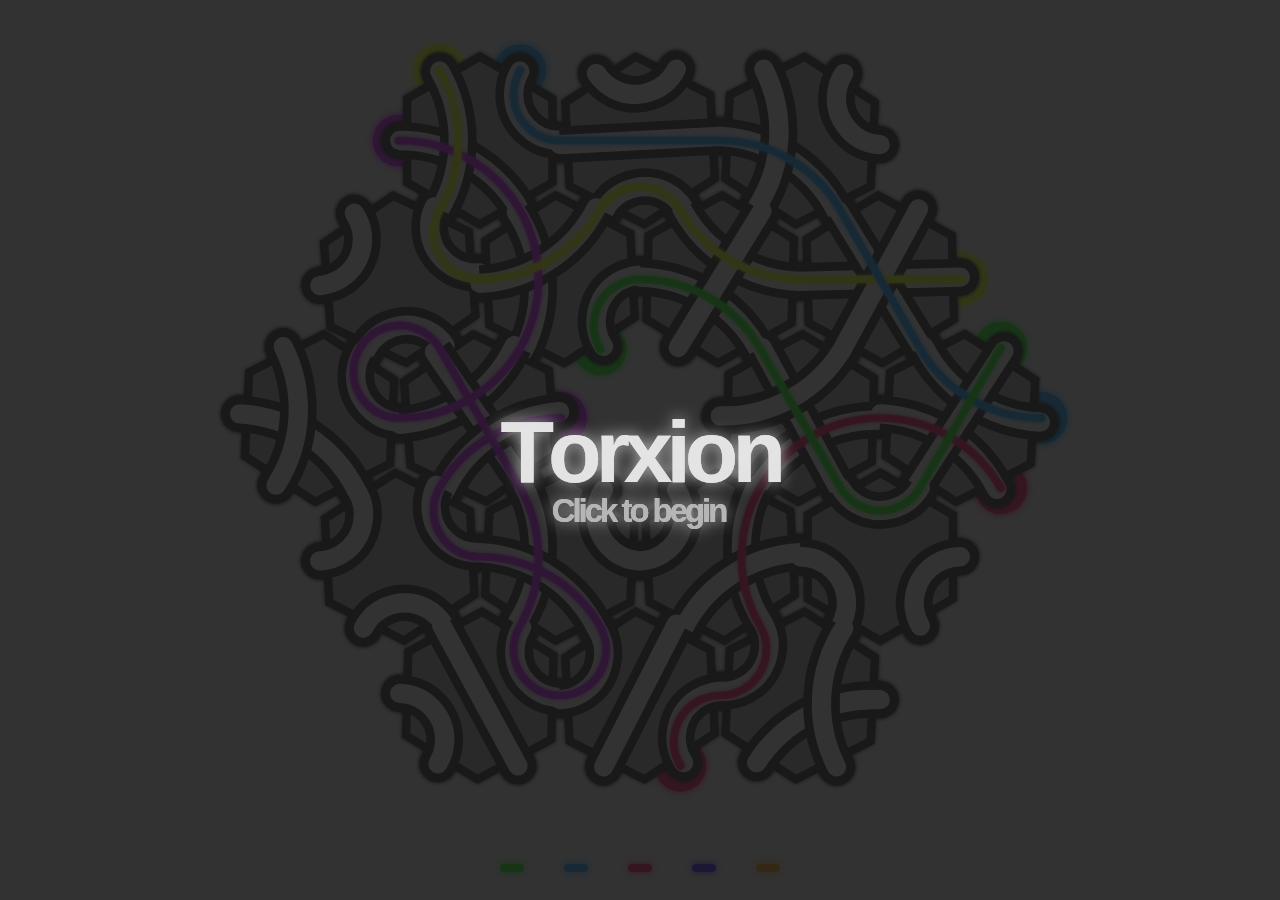
==== index.html @ 4f61e4d1 "update icon" ====
<!DOCTYPE html><html><head><title>Torxion</title><meta charset="UTF-8">
<link rel="shortcut icon" href="favicon.ico">
<style>*{position:absolute;margin:0px;}</style></head>
<body>
<script type="text/javascript">

/*+==========================================================================+*\
                      __________  ___  _  __________  _  __
                     /_  __/ __ \/ _ \| |/_/  _/ __ \/ |/ /
                      / / / /_/ / , _ >  <_/ // /_/ /    / 
                     /_/  \____/_/|_/_/|_/___/\____/_/|_/  

\*+==========================================================================+*/

"use strict"

var canvas = document.createElement("canvas");
var gfx = canvas.getContext("2d");
var ww,wh,tick=0,tickOffset=0,elapsed=0;
function rfloat(x){return Math.random()*x;};
function rInt(x){return Math.floor(Math.random()*x);};
function shuffle(ls){return ls.sort(function(){return 0.5-Math.random();});}
Number.prototype.mod = function(n){return((this%n)+n)%n;};

//==  RENDERING  =============================================================//

function rgb(r,g,b){return gfx.fillStyle=gfx.strokeStyle="rgb("+Math.floor(255*r)+","+Math.floor(255*g)+","+Math.floor(255*b)+")";};
function rgba(r,g,b,a){return gfx.fillStyle=gfx.strokeStyle="rgba("+Math.floor(255*r)+","+Math.floor(255*g)+","+Math.floor(255*b)+","+a+")";};

function hsv(h,s,v){
	var r,g,b,i,f,p,q,t;
	if (h&&s===undefined&&v===undefined)s=h.s,v=h.v,h=h.h;
	i = Math.floor(h*6);
	f = h*6-i;
	p = v*(1-s);
	q = v*(1-f*s);
	t = v*(1-(1-f)*s);
	switch(i%6){
		case 0:r=v,g=t,b=p;break;
		case 1:r=q,g=v,b=p;break;
		case 2:r=p,g=v,b=t;break;
		case 3:r=p,g=q,b=v;break;
		case 4:r=t,g=p,b=v;break;
		case 5:r=v,g=p,b=q;break;
	}return gfx.fillStyle=gfx.strokeStyle="rgb("+Math.floor(255*(1-r))+","+Math.floor(255*(1-g))+","+Math.floor(255*(1-b))+")";
}

var goldenAngle = 0.381966;
function hsva(h,s,v,a){
	var s = hsv(h,s,v);
	s = s.substring(0,3)+"a"+s.substring(3,s.length-1);
	return gfx.fillStyle=gfx.strokeStyle=s+","+a+")";
}

function drawHex(x,y,r){
	gfx.save();
	gfx.translate(x,y);
	gfx.beginPath();
	gfx.moveTo(0,r);
	gfx.lineTo(r/2*sq3,r/2);
	gfx.lineTo(r/2*sq3,-r/2);
	gfx.lineTo(0,-r);
	gfx.lineTo(-r/2*sq3,-r/2);
	gfx.lineTo(-r/2*sq3,r/2);
	gfx.lineTo(0,r);
	gfx.fill();
	gfx.restore();
};

var drawPath = function(cell,i){
	gfx.beginPath();
	var p0 = Math.min(cell.path[i],cell.path[i+1]);
	var p1 = Math.max(cell.path[i],cell.path[i+1]);
	switch(p0*10+p1){
		case  1:gfx.arc(48/2*sq3,48/2,48/2,5/6*Math.PI,3/2*Math.PI);break;
		case  2:gfx.arc(48/2*sq3,48*1.5,48*1.5,7/6*Math.PI,3/2*Math.PI);break;
		case  3:gfx.moveTo(48/2*sq3,0);gfx.lineTo(-48/2*sq3,0);break;
		case  4:gfx.arc(48/2*sq3,-48*1.5,48*1.5,1/2*Math.PI,5/6*Math.PI);break;
		case  5:gfx.arc(48/2*sq3,-48/2,48/2,1/2*Math.PI,7/6*Math.PI);break;
		case 12:gfx.arc(0,48,48/2,7/6*Math.PI,11/6*Math.PI);break;
		case 13:gfx.arc(-48/2*sq3,48*1.5,48*1.5,3/2*Math.PI,11/6*Math.PI);break;
		case 14:gfx.moveTo(48/4*sq3,48*3/4);gfx.lineTo(-48/4*sq3,-48*3/4);break;
		case 15:gfx.arc(48*sq3,0,48*1.5,5/6*Math.PI,7/6*Math.PI);break;
		case 23:gfx.arc(-48/2*sq3,48/2,48/2,3/2*Math.PI,1/6*Math.PI);break;
		case 24:gfx.arc(-48*sq3,0,48*1.5,-1/6*Math.PI,1/6*Math.PI);break;
		case 25:gfx.moveTo(-48/4*sq3,48*3/4);gfx.lineTo(48/4*sq3,-48*3/4);break;
		case 34:gfx.arc(-48/2*sq3,-48/2,48/2,11/6*Math.PI,1/2*Math.PI);break;
		case 35:gfx.arc(-48/2*sq3,-48*1.5,48*1.5,1/6*Math.PI,1/2*Math.PI);break;
		case 45:gfx.arc(0,-48,48/2,1/6*Math.PI,5/6*Math.PI);break;
	}gfx.stroke();
}

function textWidth(string,size,spacing){
	gfx.font = "800 "+size*1.37+"px helvetica";
	return gfx.measureText(string).width + (spacing * (string.length-1));
}

function text(string,x,y,size,spacing){
	gfx.textBaseline = "alphabetic";
	gfx.font = "800 "+size*1.37+"px helvetica";
	for(var i=0;i<string.length;++i){

		gfx.fillText(string.charAt(i),x,y+size);
		x += gfx.measureText(string.charAt(i)).width+spacing;
	}
}

//==  GLOBAL VARIABLES  ======================================================//

var overlay = 1; // 0 = none | 1 = title | 2 = win
var overlayGoal = 0.8;
var overlayAlpha = 4;
var overlayBig = "Torxion";
var overlaySub = "Click to begin";
var padding = 48;
var menuHeight = 64;
var diffHover = 0; // -1 = none | 0 = easy | 1 = med | 2 = hard
var diffGoal = [0,0,0,0,0];
var diffAlpha = [0,0,0,0,0];
var lastDifficulty = 1;
var sq3 = Math.sqrt(3);
var cellLs;
var markerLs;
var edgeCellLs;
var fillLs = [];
var fading = false;
var evaluate = false;
var lastEvalReqTick = -1;
var cellCtr = 0;
var width,height,scale;

//==  GRID GENERATION  =======================================================//

var cell = function(){
	this.id = ++cellCtr+".";
	this.path = []; // 0-1 | 2-3 | 4-5
	this.used = [false,false,false,false,false,false];
	this.adjacent = [null,null,null,null,null,null]; // E SE SW W NW NE
	this.markers = [null,null,null,null,null,null]; // E SE SW W NW NE
	this.rotation = 0; // cw = + | ccw = - [ when this is a float, treat as its rendered rotation, treat discrete rot as invalid ]
	this.goalRotation = 0; // when rotating tile, modify this value instead of rotation
	this.x;
	this.y;

	this.shadow = function(){
		this.rotation+=(this.goalRotation-this.rotation)*elapsed*0.03;
		if(this.goalRotation !== this.rotation && Math.abs(this.goalRotation-this.rotation)<0.01)this.rotation = this.goalRotation;
		gfx.save();
		gfx.translate(this.x,this.y);
		gfx.rotate(this.rotation*Math.PI/3);
		gfx.shadowBlur = 4;
		gfx.shadowColor = rgb(0.1,0.1,0.1);drawHex(0,0,48-2);
		gfx.lineCap = "round";rgb(0.1,0.1,0.1);gfx.lineWidth = 19;
		gfx.beginPath();
		gfx.moveTo(48/2*sq3,0);gfx.lineTo(-48/2*sq3,0);
		gfx.moveTo(48/4*sq3,48*3/4);gfx.lineTo(-48/4*sq3,-48*3/4);
		gfx.moveTo(-48/4*sq3,48*3/4);gfx.lineTo(48/4*sq3,-48*3/4);
		gfx.stroke();
		for(var i=0;i<this.path.length;i+=2)drawPath(this,i);
		gfx.restore();
		return this.rotation === this.goalRotation;
	}

	this.render = function(){
		gfx.save();
		gfx.translate(this.x,this.y);
		gfx.rotate(this.rotation*Math.PI/3);
		rgb(0.6,0.6,0.6);drawHex(0,0,48-7);
		for(var i=0;i<this.path.length;i+=2){
			rgb(0.1,0.1,0.1);gfx.lineWidth = 19;drawPath(this,i);
			gfx.lineCap = "round";
			rgb(0.9,0.9,0.9);gfx.lineWidth = 10;drawPath(this,i);
			gfx.lineCap = "butt";
		}gfx.restore();
	};

	this.highlight = function(){
		gfx.save();
		gfx.translate(this.x,this.y);
		drawPath(this,0);
		gfx.restore();
	};

	this.rotateCW  = function(){++this.goalRotation;};
	this.rotateCCW = function(){--this.goalRotation;};
};

var marker = function(attach,side,color){
	this.attachedTo = attach;
	this.side = side; // 0-5, side marker is attached to on cell
	this.color = color; // what color
	this.partner = null; // marker this should connect to

	this.update = function(){};

	this.belowRender = function(){
		gfx.save();
		gfx.translate(this.attachedTo.x,this.attachedTo.y);
		var r = this.side*1/3*Math.PI;
		gfx.shadowColor = hsv(this.color,1,1);
		gfx.shadowBlur = 8;
		gfx.lineWidth = 27;
		hsv(this.color,1,1);
		gfx.beginPath();
		gfx.lineCap = "round";
		gfx.moveTo(0,0);
		var q = 6;
		gfx.lineTo(Math.cos(r)*(48-q),Math.sin(r)*(48-q));
		gfx.stroke();

		gfx.restore();
	};

	this.render = function(){
		gfx.save();
		gfx.translate(this.attachedTo.x,this.attachedTo.y);
		var r = this.side*1/3*Math.PI;
		gfx.shadowColor = hsv(this.color,1,1);
		gfx.shadowBlur = 4;
		gfx.lineWidth = 4;
		gfx.beginPath();
		gfx.lineCap = "round";
		gfx.moveTo(Math.cos(r)*(48-5.9),Math.sin(r)*(48-5.9));
		var q = 6;
		gfx.lineTo(Math.cos(r)*(48-q),Math.sin(r)*(48-q));
		gfx.stroke();

		gfx.restore();
	};
};

function generateGrid(minDepth,markerPairs,preGrid){
	// initializes cells, grid, and cellLs
	cellLs = [];
	edgeCellLs = [];
	fillLs = [];
	for(var i=0;i<preGrid.length;++i)
	for(var j=0;j<preGrid[i].length;++j)
	if(preGrid[i][j] === 1){
		var c = new cell();
		preGrid[i][j] = c;
		cellLs.push(c);
	}else preGrid[i][j] = null;

	// transpose grid
	var grid = preGrid[0].map(function(col,i){
		return preGrid.map(function(row){
			return row[i];
		});
	});

	// initialize pointers and coordinates
	var minX=Infinity,maxX=-Infinity,minY=Infinity,maxY=-Infinity;
	for(var i=0;i<grid.length;++i)
	for(var j=0;j<grid[i].length;++j)
	if(grid[i][j] !== null){
		var x = grid[i][j].x = (-(j-Math.floor(grid.length/2))+2*i-2*Math.floor(grid[0].length/2))*48/2*sq3;
		var y = grid[i][j].y = (1.5*48*j)-1.5*48*Math.floor(grid.length/2);
		if(x<minX)minX=x;if(x>maxX)maxX=x;if(y<minY)minY=y;if(y>maxY)maxY=y;
		if(i<grid.length-1)                     grid[i][j].adjacent[0]=grid[i+1][j  ];
		if(i<grid.length-1&&j<grid[i].length-1) grid[i][j].adjacent[1]=grid[i+1][j+1];
		if(j<grid[i].length-1)                  grid[i][j].adjacent[2]=grid[i  ][j+1];
		if(i>0)                                 grid[i][j].adjacent[3]=grid[i-1][j  ];
		if(i>0&&j>0)                            grid[i][j].adjacent[4]=grid[i-1][j-1];
		if(j>0)                                 grid[i][j].adjacent[5]=grid[i  ][j-1];
		for(var k=0;k<6;++k){
			if(grid[i][j].adjacent[k] === null){
				edgeCellLs.push(grid[i][j]);
				break;
			}
		}
	}

	minX -= 48/2*sq3;
	maxX += 48/2*sq3;
	minY -= 48;
	maxY += 48;

	width  = (maxX-minX)/48;
	height = (maxY-minY)/48;

	// initialize markers
	markerLs = [];
	shuffle(edgeCellLs);
	var markers = 0;
	fullList: for(var i in edgeCellLs) {
        var c = edgeCellLs[i];
        var dir, m0, m1;
        for (var k = 0; k < 6; k++) {
            if ((c.adjacent[k] != null) || (c.markers[k] != null)) {
                continue;
            }
            var dir = k;
            m0 = new marker(c, dir, markers * goldenAngle + 0.3);
            c.markers[dir] = m0;
            var destCell, destDir;
            var recurse = function (fromCell, fromDir, depth) {
                if (depth > 0)fromDir = (fromDir + 3) % 6;
                var adjLs = [0, 1, 2, 3, 4, 5];
                adjLs.splice(fromDir, 1);
                shuffle(adjLs);
                for (var a = 0; a < 6; ++a) {
                    if (fromCell.used[adjLs[a]])continue;
                    fromCell.used[fromDir] = true;
                    fromCell.used[adjLs[a]] = true;
                    fromCell.path.push(fromDir);
                    fromCell.path.push(adjLs[a]);

                    var clear = function () {
                        fromCell.used[fromDir] = false;
                        fromCell.used[adjLs[a]] = false;
                        fromCell.path.pop();
                        fromCell.path.pop();
                    }

                    var d = fromCell.adjacent[adjLs[a]];
                    if (d !== null && d !== undefined) {
                        if (recurse(d, adjLs[a], depth + 1))return true;
                        else {
                            clear();
                            continue;
                        }
                    } else if (fromCell.markers[adjLs[a]]) {
                        clear();
                        continue;
                    } else if (depth < minDepth) {
                        clear();
                        continue;
                    } else {
                        destCell = fromCell;
                        destDir = adjLs[a];
                        m1 = new marker(destCell, destDir, markers * goldenAngle + 0.3);
                        destCell.markers[adjLs[a]] = m1;
                        return true;
                    }
                }
                return false;
            };

            if (!recurse(c, dir, 0)) {
                c.markers[dir] = null;
                continue;
            }

            m0.partner = m1;
            m1.partner = m0;
            markerLs.push(m0);
            markerLs.push(m1);
            markers++;
            if (markers === markerPairs)
                break fullList;
        }
    }

	// add rest of paths
	for(var i in cellLs){
		var c = cellLs[i];
		if(c.path.length === 6)continue;
		var indicies = c.used.map(function(b,i){if(!b)return i;}).filter(function(e){return e !== undefined;});
		shuffle(indicies);
		c.path = c.path.concat(indicies);
	}

	// randomize rotations
	for(var i in cellLs)cellLs[i].goalRotation+=rInt(6)-3;
	requestEval();
	window.onresize();
};

function requestEval(){
	if(lastEvalReqTick === tick)return;
	lastEvalReqTick = tick;
	evaluate = true;
	requestAnimationFrame(render);
}

var firstEval = true;
function evalPaths(){
	var connected = 0;
	for(var i=0;i<fillLs.length;++i)fillLs[i][3] = 0; // fade everything out, gets set back to true if its detected
	for(var i=0;i<markerLs.length;i+=2){
		// returns true=found pair,save path | false=found null,ignore path
		var tracedPath = [];
		var hash = "";
		var recurse = function(fromCell,fromSide,originMkr){
			fromSide = (fromSide-fromCell.goalRotation).mod(6);
			var toSide;
			for(var i=0;i<6;++i)if(fromCell.path[i] === fromSide){
				if(i%2 === 0)toSide = fromCell.path[i+1];
				else toSide = fromCell.path[i-1];
				break;
			}toSide = (toSide+fromCell.goalRotation).mod(6);

			var saveCell = function(){
				var c = new cell();
				c.path.push((fromSide+fromCell.goalRotation).mod(6));
				c.path.push(toSide);
				c.x = fromCell.x;
				c.y = fromCell.y;
				tracedPath.push(c);
				hash += fromCell.id;
			}

			if(fromCell.adjacent[toSide] === null){
				if(fromCell.markers[toSide] === null)return false;
				else if(fromCell.markers[toSide].partner === originMkr){
					saveCell();
					return true;
				}else return false;
			}else{
				if(recurse(fromCell.adjacent[toSide],(toSide+3)%6,originMkr)){
					saveCell();
					return true;
				}else return false;
			}
		};

		var m = markerLs[i];
		recurse(m.attachedTo,m.side,m);
		if(tracedPath.length > 0){
			++connected;
			var hashFound = false;
			for(var q in fillLs){
				var f = fillLs[q];
				if(f[4] !== hash)continue;
				hashFound = true;
				f[3] = 1;
				break;
			}if(!hashFound)fillLs.push([m.color,tracedPath,0,1,hash]);
		}
	}

	if(firstEval)firstEval = false;
	else if(connected*2 === markerLs.length){
		overlayBig = "You Win!";
		overlaySub = "Click to start new game";
		overlay = 2;
		overlayGoal = 0.8;
	}
};

//==  MAIN LOOP  =============================================================//

function menuHover(diff){
	if(diffHover === diff)return;
	requestAnimationFrame(render);
	diffHover = diff;
	diffGoal = [0,0,0,0,0];
	if(diff>=0)diffGoal[diff] = 1;
};

function renderMenu(){
	gfx.save();

	gfx.lineCap = "round";
	gfx.shadowBlur = 8;
	gfx.lineWidth = 8;

	gfx.beginPath();
		gfx.shadowColor = hsv(0.3+goldenAngle*4,1,1); // 2 == blue | 3 == red | 4 == green
		gfx.moveTo(ww/2-8-128,wh-32);
		gfx.lineTo(ww/2+8-128,wh-32);
	gfx.stroke();

	gfx.beginPath();
		gfx.shadowColor = hsv(0.3+goldenAngle*2,1,1); // 2 == blue | 3 == red | 4 == green
		gfx.moveTo(ww/2-8-64,wh-32);
		gfx.lineTo(ww/2+8-64,wh-32);
	gfx.stroke();

	gfx.beginPath();
		gfx.shadowColor = hsv(0.3+goldenAngle*3,1,1); // 2 == blue | 3 == red | 4 == green
		gfx.moveTo(ww/2-8,wh-32);
		gfx.lineTo(ww/2+8,wh-32);
	gfx.stroke();

	gfx.beginPath();
		gfx.shadowColor = hsv(0.3+goldenAngle*5,1,1); // 2 == blue | 3 == red | 4 == green
		gfx.moveTo(ww/2-8+64,wh-32);
		gfx.lineTo(ww/2+8+64,wh-32);
	gfx.stroke();

	gfx.beginPath();
		gfx.shadowColor = hsv(0.3+goldenAngle*6,1,1); // 2 == blue | 3 == red | 4 == green
		gfx.moveTo(ww/2-8+128,wh-32);
		gfx.lineTo(ww/2+8+128,wh-32);
	gfx.stroke();

	gfx.restore();
};

function render(){
	var currentTick = new Date().getTime()-tickOffset;
	elapsed = Math.min(currentTick-tick,5);
	tick = currentTick;

	if(evaluate){
		evaluate = false;
		evalPaths();
	}

	rgb(0.9,0.9,0.9);
	gfx.fillRect(0,0,ww,wh);
	gfx.save();

	var animating = false;

	// render menu
	for(var d=0;d<5;++d){
		gfx.save();
		diffAlpha[d] += (diffGoal[d]-diffAlpha[d])*elapsed*0.03;
		if(Math.abs(diffAlpha[d]-diffGoal[d])<0.01)diffAlpha[d] = diffGoal[d];
		if(diffAlpha[d] === 0)continue;

		var difficulty;
		switch(d){
			case 0:difficulty = "Easy";break;
			case 1:difficulty = "Medium";break;
			case 2:difficulty = "Hard";break;
			case 3:difficulty = "Shuffle";break;
			case 4:difficulty = "Reset";break;
		}

		gfx.shadowColor = rgba(0.1,0.1,0.1,diffAlpha[d]);
		gfx.shadowBlur = 8;
		var w = textWidth(difficulty,32,-3);
		text(difficulty,ww/2-w/2,wh-64-28,32,-3);
		gfx.restore();
		rgba(0.9,0.9,0.9,diffAlpha[d]);
		text(difficulty,ww/2-w/2,wh-64-28,32,-3);

		if(diffGoal[d] !== diffAlpha[d])animating = true;
	}renderMenu();

	gfx.translate(ww/2,wh/2-32);
	gfx.scale(scale/48,scale/48);

	for(var i in markerLs)markerLs[i].belowRender();
	for(var i in cellLs)if(!cellLs[i].shadow())animating = true;
	for(var i in cellLs)cellLs[i].render();
	for(var i in markerLs)markerLs[i].render();
	for(var i in fillLs){
		var f = fillLs[i];
		f[2] += (f[3]-f[2])*elapsed*0.02;
		if(f[2] !== f[3] && Math.abs(f[2]-f[3]) < 0.01)f[2] = f[3];
		if(f[2] !== f[3])animating = true;
		gfx.shadowColor = hsva(f[0],1,1,f[2]);
		gfx.shadowBlur = 4;
		gfx.lineWidth = 4;
		for(var j in f[1])f[1][j].highlight();
	}gfx.restore();


	// render overlay
	gfx.save();
	if(overlayGoal !== 0 || overlayAlpha !== 0){
		overlayAlpha += (overlayGoal-overlayAlpha)*elapsed*0.03;
		if(Math.abs(overlayAlpha-overlayGoal)<0.01)overlayAlpha = overlayGoal;
		rgba(0.1,0.1,0.1,overlayAlpha);
		gfx.fillRect(0,0,ww,wh);

		gfx.save();
		gfx.shadowColor = rgba(0.9,0.9,0.9,overlayAlpha);
		gfx.shadowBlur = 16;
		var torsionWidth = textWidth(overlayBig,64,-6);
		var clickWidth = textWidth(overlaySub,24,-3);
		text(overlayBig,ww/2-torsionWidth/2,wh/2-32,64,-6);
		text(overlaySub,ww/2-clickWidth/2,wh/2+48,24,-3);
		gfx.restore();
		rgba(0.9,0.9,0.9,overlayAlpha);
		text(overlayBig,ww/2-torsionWidth/2,wh/2-32,64,-6);
		rgba(0.7,0.7,0.7,overlayAlpha);
		text(overlaySub,ww/2-clickWidth/2,wh/2+48,24,-3);

		if(overlayAlpha !== overlayGoal)animating = true;
	}gfx.restore();

	if(animating)requestAnimationFrame(render);
};

//==  INPUT HANDLING  ========================================================//

var tchStart,tchMove,tchCell;

function getMousePos(evt){
	var rect = canvas.getBoundingClientRect();
	return{x:evt.clientX-rect.left,y:evt.clientY-rect.top};
};

canvas.addEventListener("mousemove",function(e){
	if(overlay !== 0)return;
	var mouse = getMousePos(e);
	if(mouse.y>wh-menuHeight){
		if(mouse.x>ww/2-12-128 && mouse.x<ww/2+12-128){menuHover(0);return;}
		if(mouse.x>ww/2-12-64  && mouse.x<ww/2+12-64 ){menuHover(1);return;}
		if(mouse.x>ww/2-12     && mouse.x<ww/2+12    ){menuHover(2);return;}
		if(mouse.x>ww/2-12+64  && mouse.x<ww/2+12+64 ){menuHover(3);return;}
		if(mouse.x>ww/2-12+128 && mouse.x<ww/2+12+128){menuHover(4);return;}
	}menuHover(-1);
});

canvas.addEventListener("mouseup",function(e){
	if(overlay === 1){
		for(var i in cellLs)cellLs[i].goalRotation=rInt(6)-3;requestEval();
		overlay=overlayGoal=0;
		requestAnimationFrame(render);
		return;
	}else if(overlay === 2){
		switch(lastDifficulty){
			case 0:generateGrid(2,3,[[1,1,0],[1,1,1],[0,1,1]]);break;
			case 1:generateGrid(4,5,[[1,1,1,0,0],[1,1,1,1,0],[1,1,0,1,1],[0,1,1,1,1],[0,0,1,1,1]]);break;
			case 2:generateGrid(6,7,[[1,1,1,1,0,0,0],[1,1,1,1,1,0,0],[1,1,1,1,1,1,0],[1,1,1,0,1,1,1],[0,1,1,1,1,1,1],[0,0,1,1,1,1,1],[0,0,0,1,1,1,1]]);break;
		}overlay=overlayGoal=0;
		requestAnimationFrame(render);
		return;
	}var mouse = getMousePos(e);
	if(mouse.y>wh-menuHeight){
		if(mouse.x>ww/2-12-128 && mouse.x<ww/2+12-128){lastDifficulty=0;generateGrid(2,3,[[1,1,0],[1,1,1],[0,1,1]]);}
		if(mouse.x>ww/2-12-64  && mouse.x<ww/2+12-64 ){lastDifficulty=1;generateGrid(4,5,[[1,1,1,0,0],[1,1,1,1,0],[1,1,0,1,1],[0,1,1,1,1],[0,0,1,1,1]]);}
		if(mouse.x>ww/2-12     && mouse.x<ww/2+12    ){lastDifficulty=2;generateGrid(6,7,[[1,1,1,1,0,0,0],[1,1,1,1,1,0,0],[1,1,1,1,1,1,0],[1,1,1,0,1,1,1],[0,1,1,1,1,1,1],[0,0,1,1,1,1,1],[0,0,0,1,1,1,1]]);}
		if(mouse.x>ww/2-12+64  && mouse.x<ww/2+12+64 )for(var i in cellLs)cellLs[i].goalRotation=rInt(6)-3;requestEval();
		if(mouse.x>ww/2-12+128 && mouse.x<ww/2+12+128)for(var i in cellLs)cellLs[i].goalRotation=0;requestEval();
		return;
	}

	var minDist = Infinity;
	var minCell = null;
	for(var i in cellLs){
		var c = cellLs[i];
		var x = c.x*scale/48+ww/2-mouse.x;
		var y = c.y*scale/48+wh/2-mouse.y-32;
		var sqDist = x*x+y*y;
		if(sqDist<minDist){
			minDist = sqDist;
			minCell = c;
		}
	}if(minDist>scale*scale)return;
	switch(e.which){
		case 1:minCell.rotateCCW();break;
		case 3:minCell.rotateCW();break;
	}requestEval();
});

// TODO TODO TODO TODO TODO TODO TODO TODO TODO TODO TODO TODO TODO TODO TODO //

canvas.addEventListener("touchstart",function(e){
	// e.preventDefault();  // turns off clicking
	var tch = e.changedTouches[0];
	tchCell = null;
	tchStart = [tch.pageX,tch.pageY];
	tchMove = tchStart;
	var minDist = Infinity;
	var minCell = null;
	for(var i in cellLs){
		var c = cellLs[i];
		var x = c.x*scale/48+ww/2-tchStart[0];
		var y = c.y*scale/48+wh/2-tchStart[1]-32;
		var sqDist = x*x+y*y;
		if(sqDist<minDist){
			minDist = sqDist;
			minCell = c;
		}
	}if(minDist>scale*scale)return;
	tchCell = minCell;
},false);

canvas.addEventListener("touchmove",function(e){
	e.preventDefault();
	if(tchCell === null)return;
	var tch = e.changedTouches[0];
	var move = tch.pageX-tchMove[0];
	if(Math.abs(move)>scale){
		if(move<0)tchCell.rotateCCW();
		else if(move>0)tchCell.rotateCW();
		tchMove = [tch.pageX,tch.pageY];
	}requestEval();
},false);

// TODO TODO TODO TODO TODO TODO TODO TODO TODO TODO TODO TODO TODO TODO TODO //

//==  PROGRAM ENTRY + MISC  ==================================================//

canvas.oncontextmenu = function(){return false;}; // prevent right click menu

window.onresize = function(){ // auto-resize canvas to window
	ww = canvas.width  = window.innerWidth;
	wh = canvas.height = window.innerHeight;

	var scaleX = (ww-2*padding)/width;
	var scaleY = (wh-2*padding-menuHeight)/height;
	scale = Math.min(scaleX,scaleY);

	requestAnimationFrame(render);
};

(function main(){
	document.body.appendChild(canvas);
	var minDepth = 6;
	var markerPairs = 7;
	window.onresize();
	generateGrid(4,5,[[1,1,1,0,0],[1,1,1,1,0],[1,1,0,1,1],[0,1,1,1,1],[0,0,1,1,1]]);
	for(var i in cellLs){
		cellLs[i].rotation = cellLs[i].goalRotation;
		cellLs[i].goalRotation = 0;
	}requestEval();tickOffset=new Date().getTime();requestAnimationFrame(render);}
)();

</script></body></html>
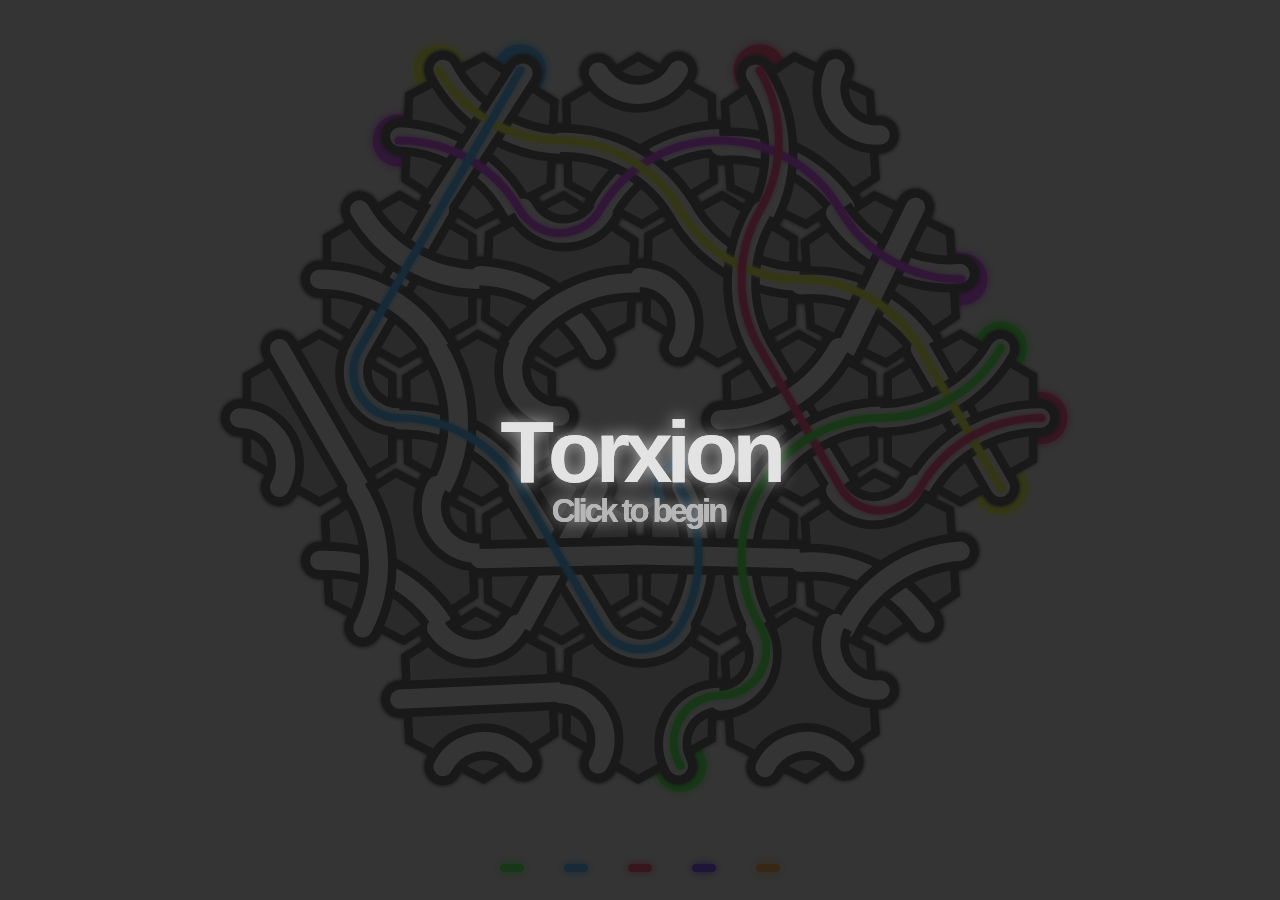
==== commit 5b731e14: "rename "reset" button" ====
--- a/index.html
+++ b/index.html
@@ -518,7 +518,7 @@
 			case 1:difficulty = "Medium";break;
 			case 2:difficulty = "Hard";break;
 			case 3:difficulty = "Shuffle";break;
-			case 4:difficulty = "Reset";break;
+			case 4:difficulty = "Solve";break;
 		}
 
 		gfx.shadowColor = rgba(0.1,0.1,0.1,diffAlpha[d]);
